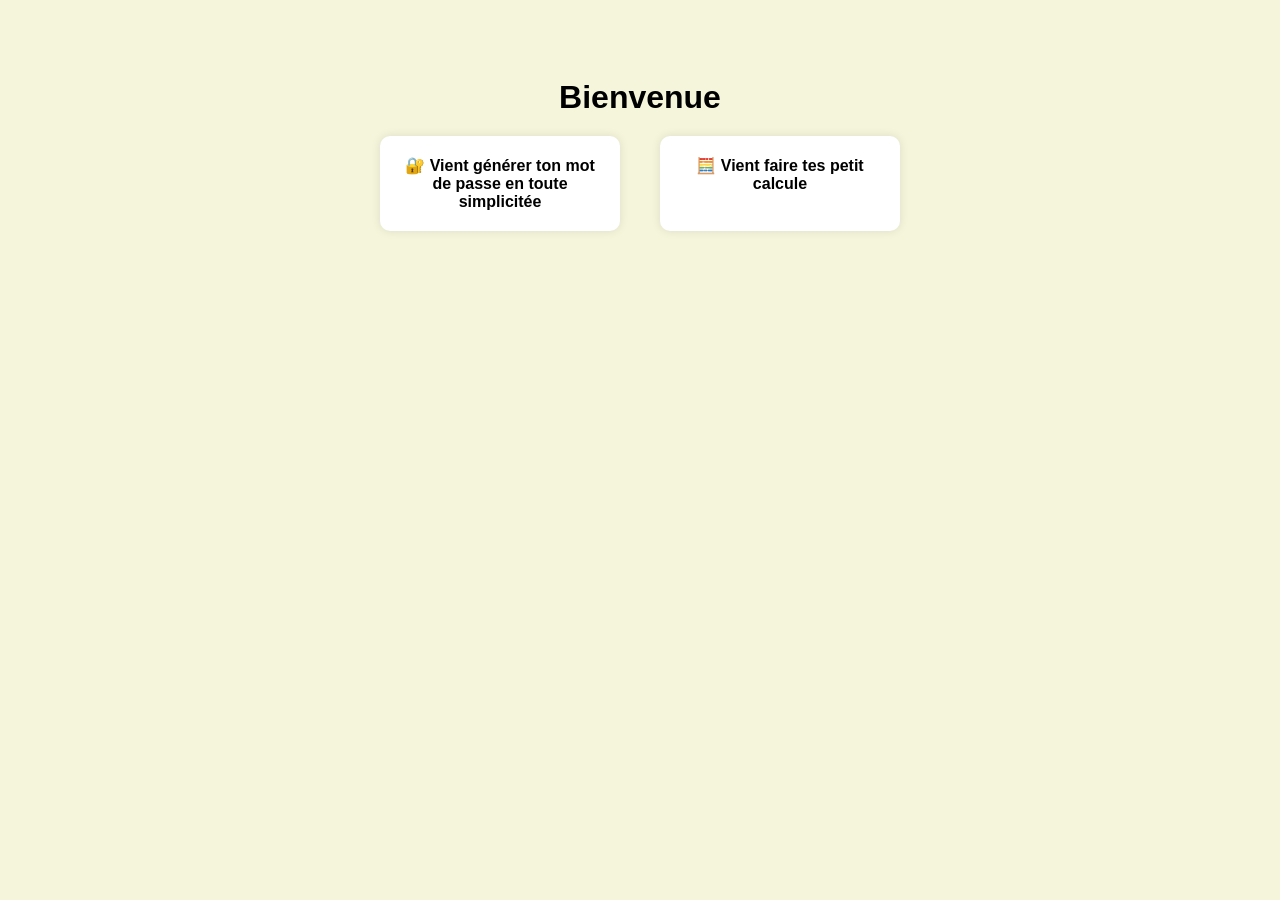
==== index.html @ 2f5510c1 "Add files via upload" ====
<!DOCTYPE html>
<html lang="fr">
<head>
  <meta charset="UTF-8">
  <title>Page d'accueil</title>
  <link rel="stylesheet" href="style.css">
</head>
<body>
    <h1>Bienvenue</h1>
        <div class="projects">
            <a href="générateur.html" class="card">🔐 Vient générer ton mot de passe en toute simplicitée</a>
            <br><br>
            <a href="calculatrice.html" class="card">🧮 Vient faire tes petit calcule</a>
        </div>    
</body>
</html>
---- style.css ----
body {
    background-color: #f5f5dc;
    text-align: center;
    font-family: Arial, Helvetica, sans-serif;
    padding-top: 50px;
}

h1 {
    margin-bottom: 20px;
}

button {
    background-color: black;
    color: white;
    border: none;
    padding: 10px 20px;
    font-size: 16px;
    cursor: pointer;
    border-radius: 5px;
    margin-top: 10px;
}

button:hover {
    background-color: #333;
}

input {
    padding: 5px;
    font-size: 16px;
    margin: 5px;
}

.container {
    background: white;
    padding: 20px;
    width: 300px;
    margin: auto;
    border-radius: 10px;
    box-shadow: 0 0 10px rgba(0,0,0,0.1);
}

#strength-fill {
    transition: all 0.3s ease;
}

.calculator {
    background: white;
    padding: 20px;
    width: 250px;
    margin: auto;
    border-radius: 10px;
    box-shadow: 0 0 10px rgba(0,0,0,0.1);
}

#display {
    width: 100%;
    height: 40px;
    margin-bottom: 10px;
    font-size: 20px;
    text-align: right;
}

.buttons {
    display: grid;
    grid-template-columns: repeat(4, 1fr);
    gap: 5px;
}
a {
    font-family: Arial, Helvetica, sans-serif;
    color: black;
    font-size: medium;
    font-weight: bold;
    text-decoration: none;
}
.projects {
    display: flex;
    justify-content: center;
    gap: 20px;
}
.card {
    background: white;
    padding: 20px;
    width: 200px;
    text-decoration: none;
    color: black;
    border-radius: 10px;
    box-shadow: 0 0 10px rgba(0,0,0,0.1);
    transition: 0.3s;
}
.card:hover {
    transform: translateY(-5px);
    box-shadow: 0 5px 15px rgba(0,0,0,0.2);
}
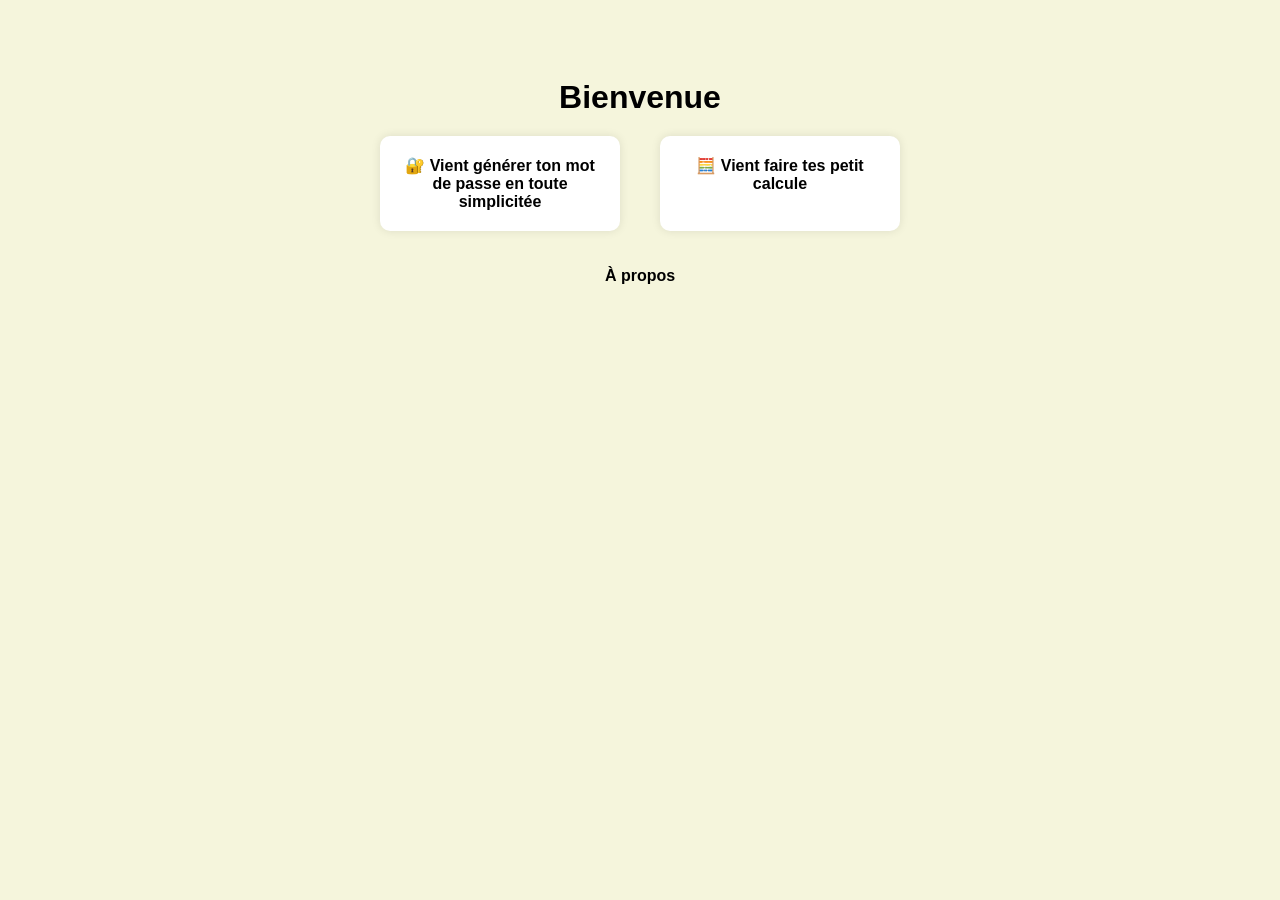
==== commit ae466ffa: "Add files via upload" ====
--- a/index.html
+++ b/index.html
@@ -11,6 +11,8 @@
             <a href="générateur.html" class="card">🔐 Vient générer ton mot de passe en toute simplicitée</a>
             <br><br>
             <a href="calculatrice.html" class="card">🧮 Vient faire tes petit calcule</a>
-        </div>    
+        </div>
+        <br><br>
+        <a href="propos.html">À propos</a>    
 </body>
 </html>
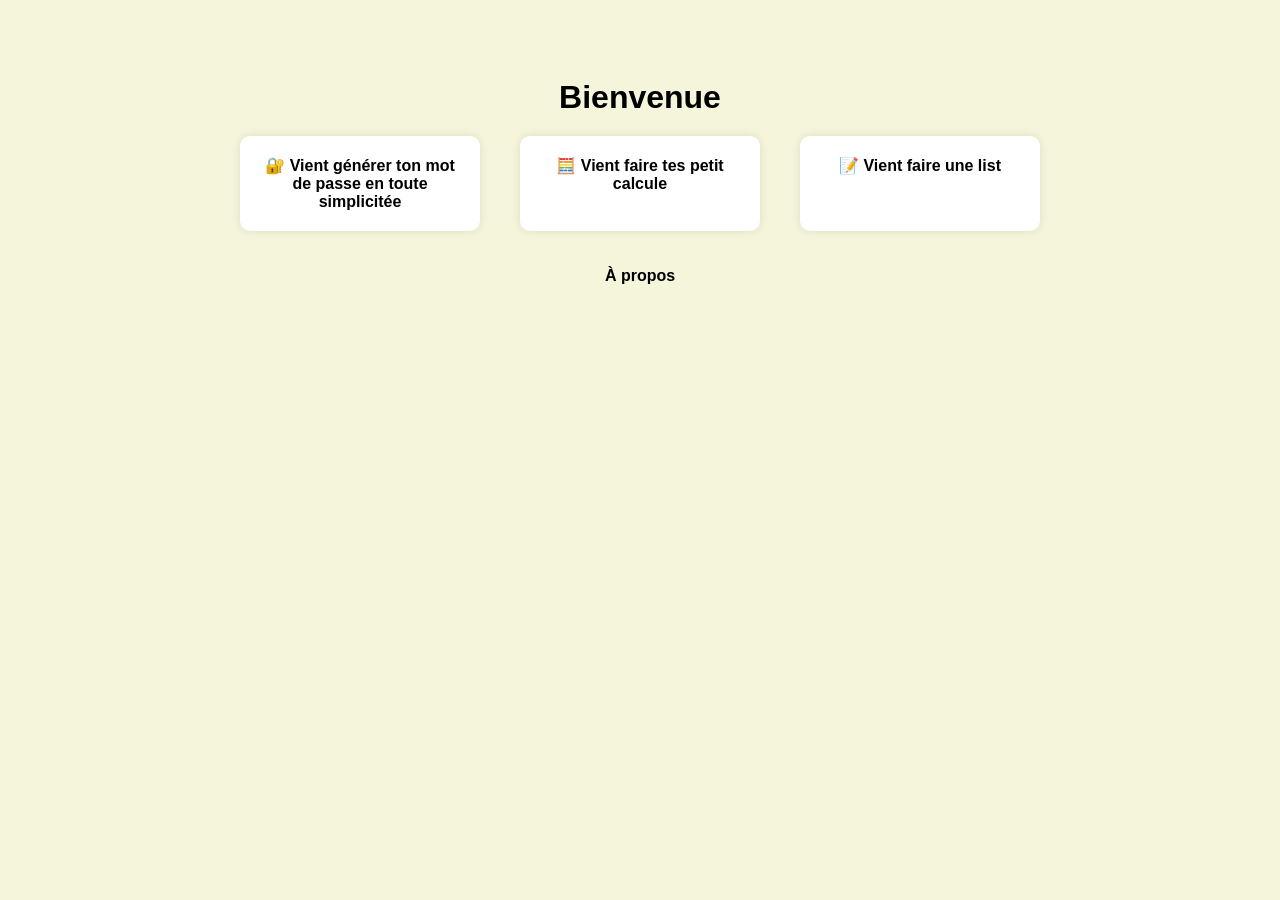
==== commit 8fd3e203: "Add files via upload" ====
--- a/index.html
+++ b/index.html
@@ -11,6 +11,8 @@
             <a href="générateur.html" class="card">🔐 Vient générer ton mot de passe en toute simplicitée</a>
             <br><br>
             <a href="calculatrice.html" class="card">🧮 Vient faire tes petit calcule</a>
+            <br><br>
+            <a href="list.html" class="card">📝​ Vient faire une list</a>
         </div>
         <br><br>
         <a href="propos.html">À propos</a>    
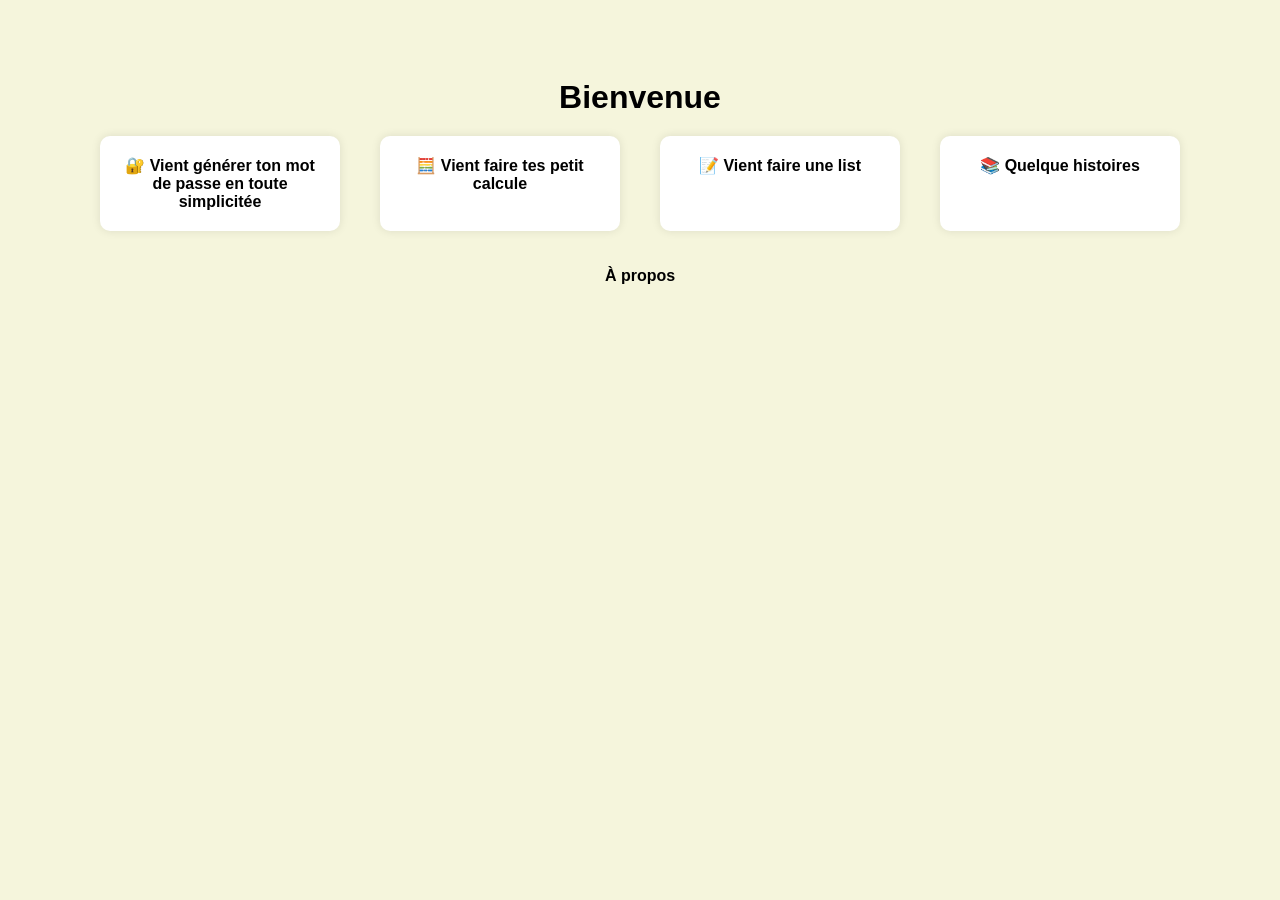
==== commit f0492013: "Add files via upload" ====
--- a/index.html
+++ b/index.html
@@ -13,6 +13,8 @@
             <a href="calculatrice.html" class="card">🧮 Vient faire tes petit calcule</a>
             <br><br>
             <a href="list.html" class="card">📝​ Vient faire une list</a>
+            <br><br>
+            <a href="histoires.html" class="card">📚 Quelque histoires </a>
         </div>
         <br><br>
         <a href="propos.html">À propos</a>    
